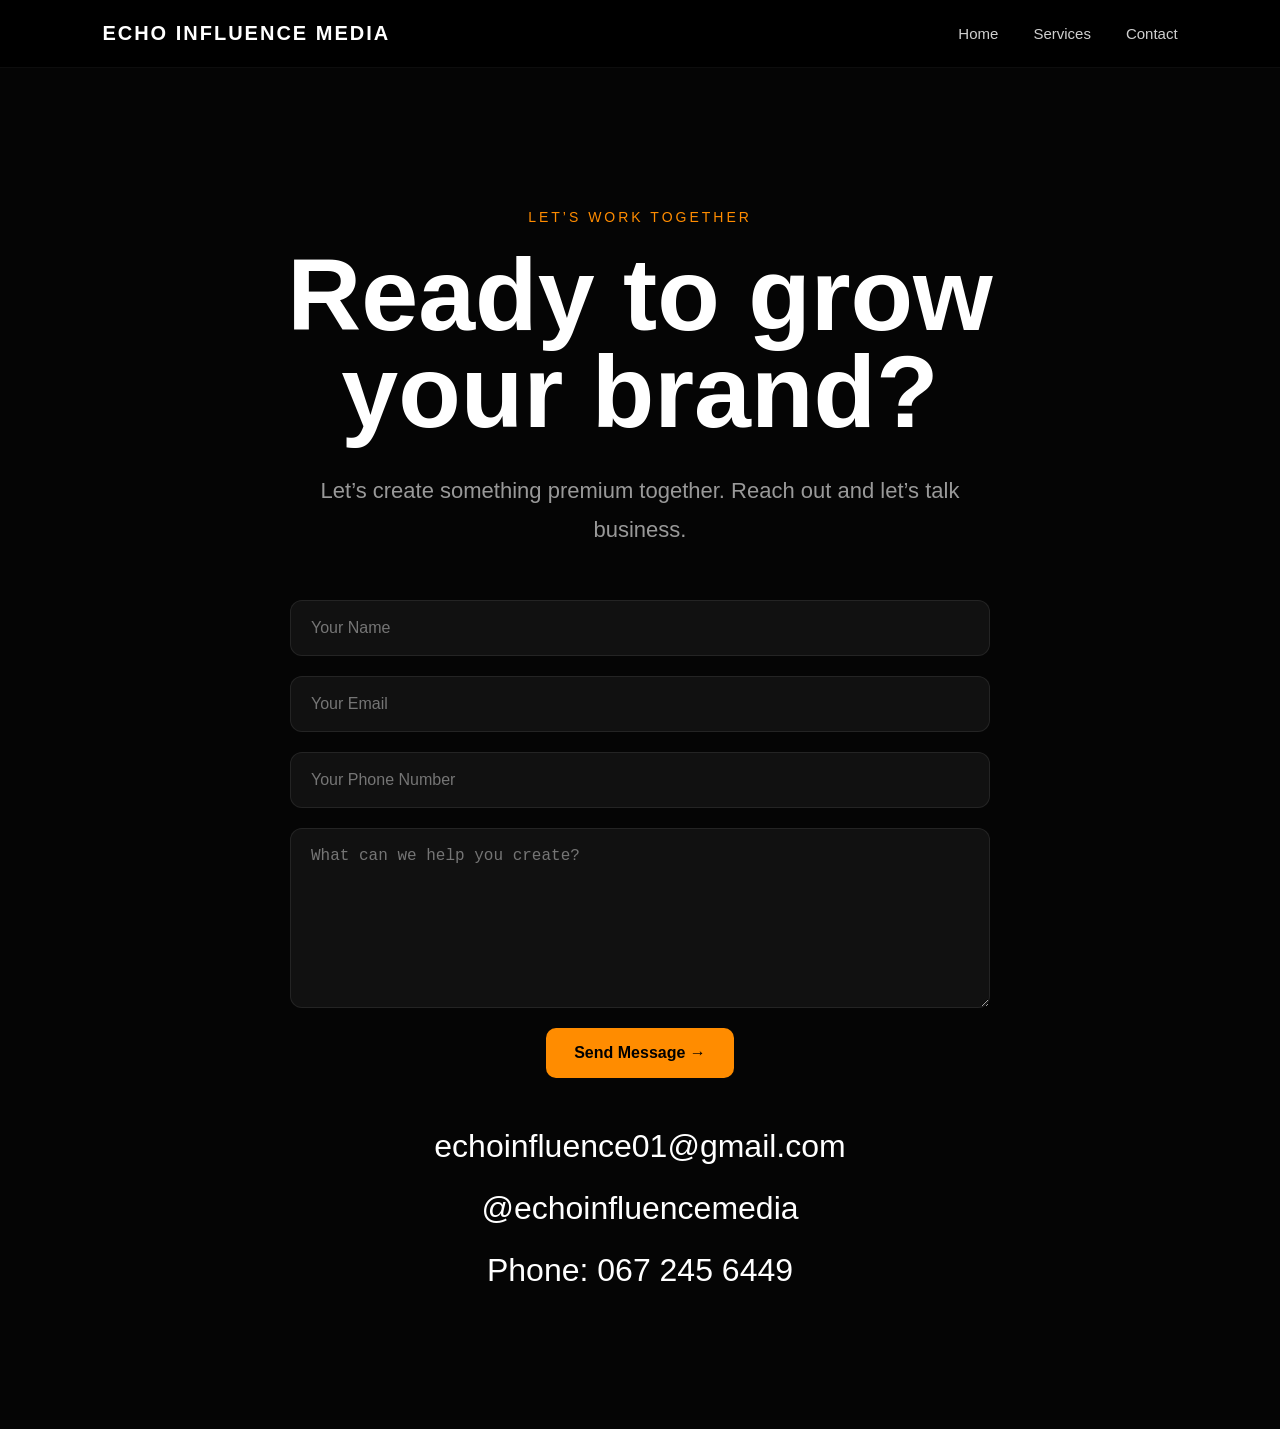
==== contact.html @ c9047beb "Contact page centre align" ====
<!DOCTYPE html>
<html lang="en">
<head>
    <meta charset="UTF-8">
    <meta name="viewport" content="width=device-width, initial-scale=1.0">
    <title>Contact | Echo Influence</title>
    <link rel="icon" type="image/x-icon" href="favicon.ico">

    <link rel="stylesheet" href="css/style.css">
</head>

<body>

    <!-- NAVBAR -->
    <nav class="navbar">

    <h2>ECHO INFLUENCE MEDIA</h2>

    <!-- HAMBURGER -->
    <div class="hamburger" id="hamburger">

        <span></span>
        <span></span>
        <span></span>

    </div>

    <!-- NAV LINKS -->
    <div class="nav-links" id="navLinks">

        <a href="index.html">Home</a>
        <a href="services.html">Services</a>
        <a href="contact.html">Contact</a>

    </div>

</nav>

    <!-- CONTACT SECTION -->
   <!-- CONTACT SECTION -->
<section class="contact-page">

    <div class="contact-container">

        <span class="contact-small">
            LET’S WORK TOGETHER
        </span>

        <h1>
            Ready to grow your brand?
        </h1>

        <p>
            Let’s create something premium together.
            Reach out and let’s talk business.
        </p>

        <!-- CONTACT FORM -->
        <form 
            action="https://formsubmit.co/echoinfluence01@gmail.com" 
            method="POST"
            class="contact-form"
        >

            <!-- Disable Captcha -->
            <input type="hidden" name="_captcha" value="false">

            <!-- Email Subject -->
            <input type="hidden" name="_subject" value="New Echo Influence Lead">

            <!-- Redirect After Submit -->
            <input type="hidden" name="_next" value="https://gentle-wave-03df62a10.7.azurestaticapps.net/contact.html">

            <input 
                type="text" 
                name="name" 
                placeholder="Your Name"
                required
            >

            <input 
                type="email" 
                name="email" 
                placeholder="Your Email"
                required
            >

            <input 
                type="tel" 
                name="phone" 
                placeholder="Your Phone Number"
            >

            <textarea 
                name="message" 
                placeholder="What can we help you create?"
                required
            ></textarea>

            <button type="submit">
                Send Message →
            </button>

        </form>

        <!-- CONTACT LINKS -->
        <div class="contact-links">

            <a href="mailto:echoinfluence01@gmail.com">
                echoinfluence01@gmail.com
            </a>

            <a href="https://instagram.com/echoinfluencemedia" target="_blank">
                @echoinfluencemedia
            </a>

           <a>
            Phone: 067 245 6449


           </a>
                
             

        </div>

    </div>

</section>

    <script src="js/script.js"></script>





</body>
</html>
---- css/style.css ----
/* RESET */
*{
    margin:0;
    padding:0;
    box-sizing:border-box;
}

html{
    scroll-behavior:smooth;
}

body{
    font-family:'Segoe UI',sans-serif;
    background:#050505;
    color:white;
    overflow-x:hidden;
}

/* NAVBAR */
.navbar{
    display:flex;
    justify-content:space-between;
    align-items:center;
    padding:22px 8%;
    position:sticky;
    top:0;
    z-index:1000;
    background:rgba(0,0,0,0.95);
    backdrop-filter:blur(10px);
    border-bottom:1px solid rgba(255,255,255,0.05);
}

.navbar h2{
    font-size:20px;
    letter-spacing:2px;
    font-weight:700;
}

.nav-links{
    display:flex;
    gap:35px;
}

.nav-links a{
    text-decoration:none;
    color:#cfcfcf;
    font-size:15px;
    transition:0.3s ease;
}

.nav-links a:hover{
    color:#ff8c00;
}

/* HAMBURGER */
.hamburger{
    display:none;
    flex-direction:column;
    gap:6px;
    cursor:pointer;
    z-index:2000;
}

.hamburger span{
    width:28px;
    height:2px;
    background:white;
    transition:0.3s;
}





/* HERO */
.hero-farm{
    min-height:100vh;
    position:relative;
    overflow:hidden;
    display:flex;
    justify-content:center;
    align-items:center;
    padding:120px 5%;
}

.hero-bg-text{
    position:absolute;
    top:50%;
    left:50%;
    transform:translate(-50%, -50%);
   font-size:clamp(20px, 5vw, 45px);
    color:rgba(255,255,255,0.03);
    font-weight:900;
    text-align:center;
    line-height:1.1;
    width:200%;
    letter-spacing:10px;
}

.hero-content{
    position:relative;
    z-index:2;
    text-align:center;
}

.hero-image{
    width:100%;
    max-width:1100px;
    border-radius:16px;
}

.hero-caption{
    margin-top:15px;
    color:#888;
    font-size:13px;
    text-align:right;
}

/* HOME SERVICES */
.services-section{
    padding:120px 8%;
    background:#050505;
}

.services-container{
    display:flex;
    flex-direction:column;
}

.service-item{
    border-top:1px solid rgba(255,255,255,0.08);
    padding:50px 0;
    transition:0.3s ease;
}

.service-item:last-child{
    border-bottom:1px solid rgba(255,255,255,0.08);
}

.service-item h2{
    font-size:16px;
    color:#666;
    margin-bottom:15px;
}

.service-item h3{
    font-size:clamp(34px,5vw,62px);
    margin-bottom:15px;
    color:#bcbcbc;
    transition:0.3s;
}

.service-item p{
    max-width:550px;
    color:#777;
    line-height:1.8;
    opacity:0;
    transform:translateY(10px);
    transition:0.3s;
}

.service-item:hover h3{
    color:white;
    transform:translateX(10px);
}

.service-item:hover p{
    opacity:1;
    transform:translateY(0);
}

/* CTA */
.cta-section{
    padding:120px 8%;
    border-top:1px solid rgba(255,255,255,0.08);
}

.cta-container{
    max-width:700px;
}

.cta-container h2{
    font-size:clamp(42px,5vw,68px);
    line-height:1.1;
    margin-bottom:20px;
}

.cta-container p{
    color:#888;
    font-size:22px;
    margin-bottom:35px;
    line-height:1.7;
}

.cta-button{
    display:inline-block;
    text-decoration:none;
    color:white;
    font-size:20px;
    border-bottom:1px solid white;
    padding-bottom:5px;
    transition:0.3s;
}

.cta-button:hover{
    color:#ff8c00;
    border-color:#ff8c00;
}

/* PAGE HEADER */
.page-header{
    padding:140px 8% 100px;
}

.page-header h1{
    font-size:clamp(56px,8vw,96px);
    line-height:1;
    margin-bottom:20px;
}

.page-header p{
    color:#888;
    max-width:600px;
    line-height:1.8;
    font-size:20px;
}

/* SERVICES PAGE */
.services-page{
    padding:0 8% 120px;
}

.service-row{
    display:flex;
    align-items:center;
    justify-content:space-between;
    gap:100px;
    margin-bottom:160px;
}

.service-row.reverse{
    flex-direction:row-reverse;
}

.service-text{
    flex:1;
}

.service-text span{
    color:#666;
    font-size:14px;
    letter-spacing:2px;
}

.service-text h2{
    font-size:clamp(42px,5vw,72px);
    margin:15px 0;
    line-height:1;
}

.service-text p{
    color:#999;
    line-height:1.8;
    max-width:500px;
    font-size:18px;
}

.service-image{
    flex:1;
    display:flex;
    justify-content:center;
}

.service-image img{
    width:100%;
    max-width:600px;
    border-radius:18px;
    object-fit:cover;
}

/* CONTACT PAGE */
.contact-page{
    min-height:100vh;
    display:flex;
    justify-content:center;
    align-items:center;
    padding:140px 5%;
}

.contact-container{
    max-width:900px;
    width:100%;
    text-align:center;
}

.contact-small{
    color:#ff8c00;
    letter-spacing:3px;
    font-size:14px;
}

.contact-container h1{
    font-size:clamp(60px,8vw,110px);
    line-height:0.95;
    margin:20px 0 30px;
}

.contact-container p{
    color:#999;
    font-size:22px;
    line-height:1.8;
    max-width:700px;
    margin:0 auto 50px;
}

.contact-links{
    display:flex;
    flex-direction:column;
    align-items:center;
    gap:25px;
}

.contact-links a{
    color:white;
    text-decoration:none;
    font-size:32px;
    transition:0.3s;
    width:fit-content;
}

.contact-links a:hover{
    color:#ff8c00;
}

/* CONTACT FORM */
.contact-form{
    display:flex;
    flex-direction:column;
    gap:20px;
    margin:50px auto;
    max-width:700px;
    width:100%;
}

.contact-form input,
.contact-form textarea{
    width:100%;
    background:#111;
    border:1px solid rgba(255,255,255,0.08);
    padding:18px 20px;
    color:white;
    font-size:16px;
    border-radius:12px;
    outline:none;
    transition:0.3s;
}

.contact-form textarea{
    min-height:180px;
    resize:vertical;
}

.contact-form input:focus,
.contact-form textarea:focus{
    border-color:#ff8c00;
}

.contact-form button{
    width:fit-content;
    padding:16px 28px;
    background:#ff8c00;
    border:none;
    color:black;
    font-weight:700;
    border-radius:10px;
    cursor:pointer;
    transition:0.3s;
    font-size:16px;
    margin:0 auto;
}

.contact-form button:hover{
    background:#ff9d1f;
    transform:translateY(-2px);
}

/* MOBILE */
@media(max-width:768px){


    .hamburger{
        display:flex;
    }

    .nav-links{
        position:absolute;
        top:100%;
        left:0;
        width:100%;
        background:#050505;
        flex-direction:column;
        padding:30px 5%;
        gap:25px;

        opacity:0;
        pointer-events:none;
        transform:translateY(-10px);

        transition:0.3s ease;
        border-bottom:1px solid rgba(255,255,255,0.08);
    }

    .nav-links.active{
        opacity:1;
        pointer-events:auto;
        transform:translateY(0);
    }

    .nav-links a{
        font-size:18px;
    }


    .navbar{
        padding:18px 5%;
    }

    .navbar h2{
        font-size:15px;
    }

   

    .hero-farm{
        min-height:90vh;
        padding-top:140px;
    }

    .hero-bg-text{
        font-size:clamp(20px, 5vw, 45px);
        width:300%;
    }

    .hero-image{
        max-width:100%;
    }

    .services-section{
        padding:80px 5%;
    }

    .service-item{
        padding:35px 0;
    }

    .service-item h3{
        font-size:42px;
    }

    .service-item p{
        opacity:1;
        transform:none;
        font-size:16px;
    }

    .cta-section{
        padding:80px 5%;
    }

    .cta-container p{
        font-size:18px;
    }

    .page-header{
        padding:100px 5% 60px;
    }

    .page-header h1{
        font-size:52px;
    }

    .page-header p{
        font-size:18px;
    }

    .services-page{
        padding:0 5% 80px;
    }

    .service-row{
        flex-direction:column;
        gap:40px;
        margin-bottom:100px;
    }

    .service-row.reverse{
        flex-direction:column;
    }

    .service-text h2{
        font-size:42px;
    }

    .service-text p{
        font-size:16px;
    }

    .contact-page{
        padding:120px 5%;
        justify-content:center;
        align-items:center;
        text-align:center;
    }

    .contact-container h1{
        font-size:56px;
        text-align:center;

    }

    .contact-container p{
        font-size:18px;
        text-align:center;
        margin-left:auto;
        margin-right:auto;
    }

    .contact-form{
        margin-left:auto;
        margin-right:auto;
    }

    .contact-links a{
        font-size:20px;
        word-break:break-word;
        align-items:center;
    }

}
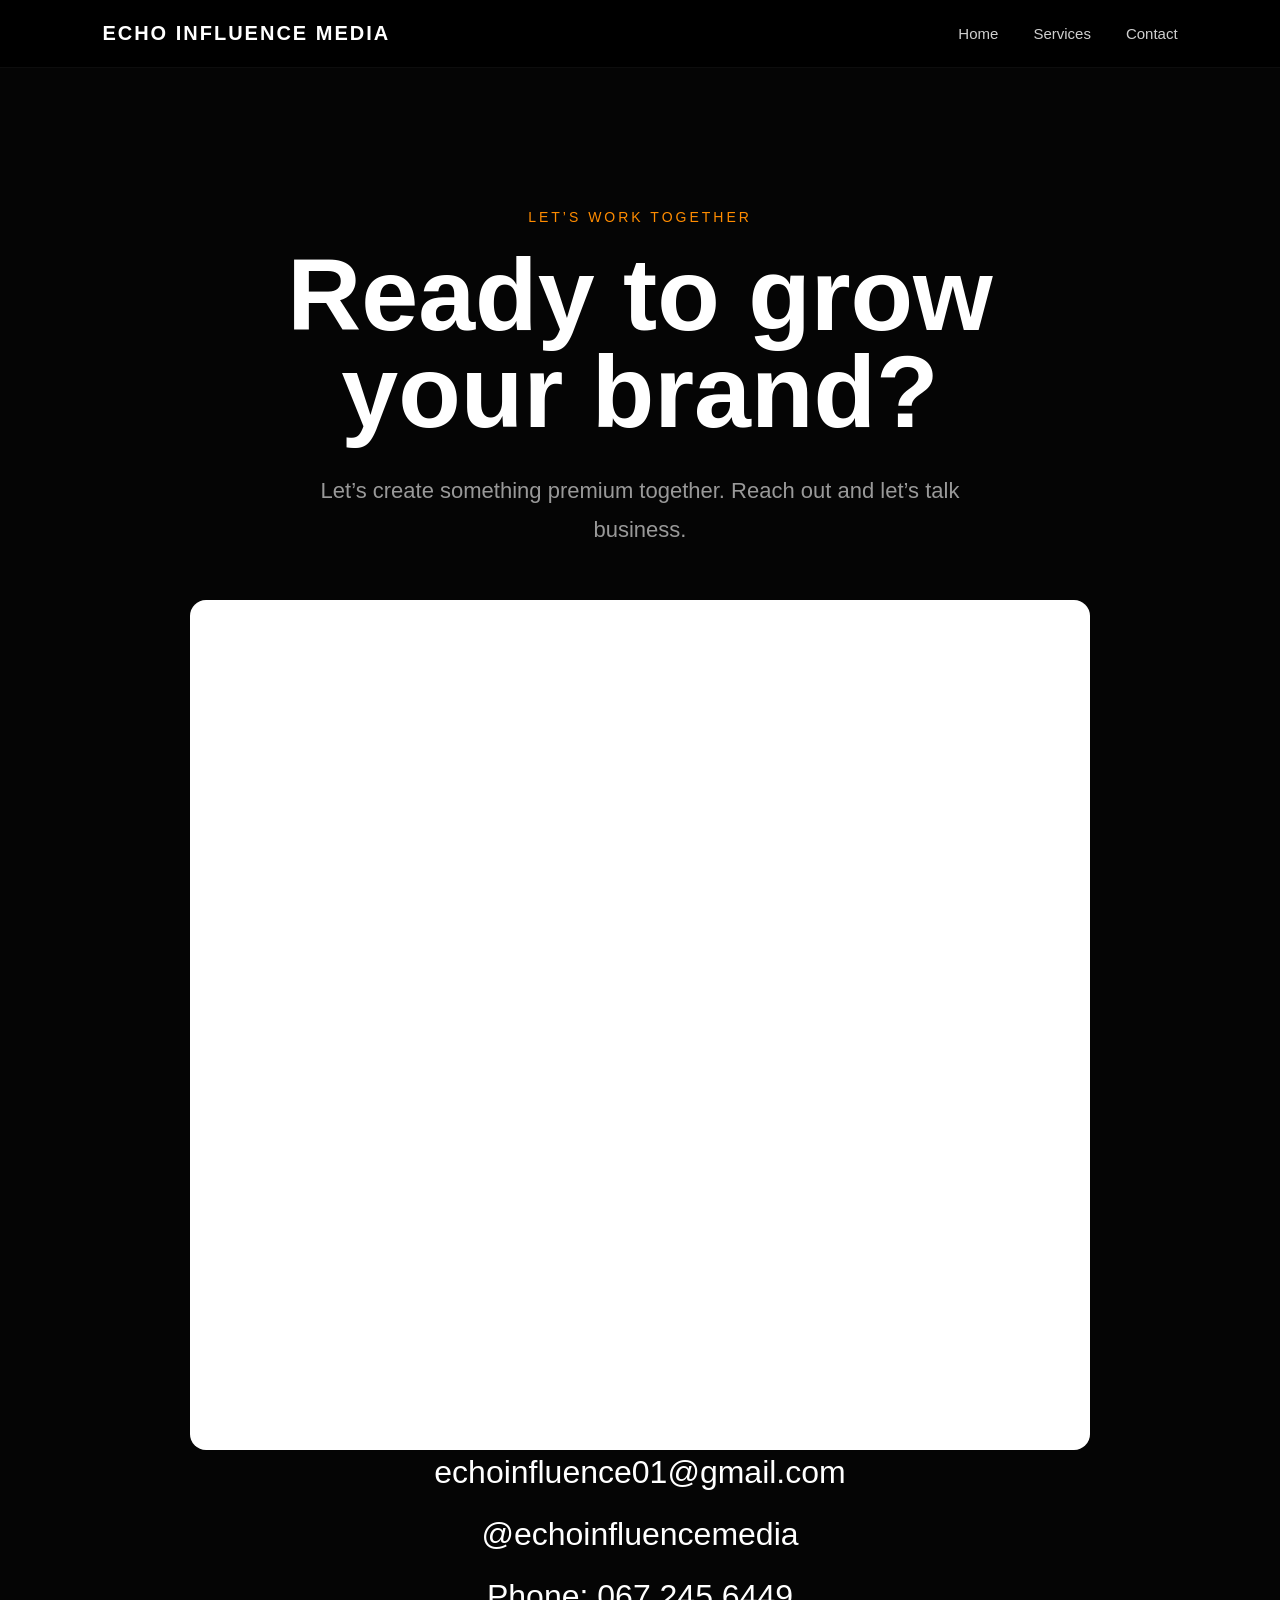
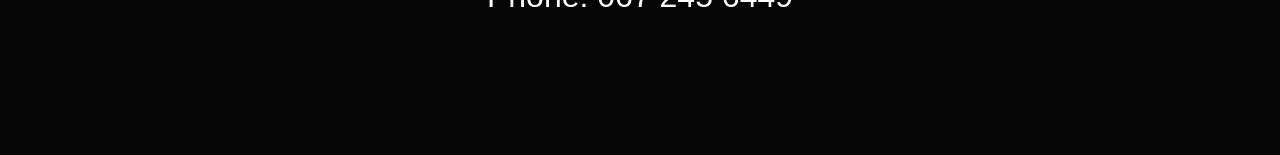
==== commit c6eb330a: "Replace FormSubmit with Microsoft Forms contact form" ====
--- a/contact.html
+++ b/contact.html
@@ -4,6 +4,14 @@
     <meta charset="UTF-8">
     <meta name="viewport" content="width=device-width, initial-scale=1.0">
     <title>Contact | Echo Influence</title>
+    <meta 
+    name="description" 
+    content="Contact Echo Influence Media to grow your brand through premium digital marketing and creative services."
+>
+<meta 
+    name="keywords" 
+    content="social media agency, website design, branding, content creation, digital marketing South Africa"
+>
     <link rel="icon" type="image/x-icon" href="favicon.ico">
 
     <link rel="stylesheet" href="css/style.css">
@@ -55,53 +63,22 @@
             Reach out and let’s talk business.
         </p>
 
-        <!-- CONTACT FORM -->
-        <form 
-            action="https://formsubmit.co/echoinfluence01@gmail.com" 
-            method="POST"
-            class="contact-form"
-        >
+       <!-- MICROSOFT FORM -->
+<div class="contact-form-embed">
 
-            <!-- Disable Captcha -->
-            <input type="hidden" name="_captcha" value="false">
+    <iframe 
+        src="https://forms.microsoft.com/Pages/ResponsePage.aspx?id=DQSIkWdsW0yxEjajBLZtrQAAAAAAAAAAAAMAAa2QvzxURUFXMVM0OUFZMkJNUENBODlBRTlBWEhENS4u&embed=true"
+        frameborder="0"
+        marginwidth="0"
+        marginheight="0"
+        allowfullscreen
+        webkitallowfullscreen
+        mozallowfullscreen
+        msallowfullscreen
+    >
+    </iframe>
 
-            <!-- Email Subject -->
-            <input type="hidden" name="_subject" value="New Echo Influence Lead">
-
-            <!-- Redirect After Submit -->
-            <input type="hidden" name="_next" value="https://gentle-wave-03df62a10.7.azurestaticapps.net/contact.html">
-
-            <input 
-                type="text" 
-                name="name" 
-                placeholder="Your Name"
-                required
-            >
-
-            <input 
-                type="email" 
-                name="email" 
-                placeholder="Your Email"
-                required
-            >
-
-            <input 
-                type="tel" 
-                name="phone" 
-                placeholder="Your Phone Number"
-            >
-
-            <textarea 
-                name="message" 
-                placeholder="What can we help you create?"
-                required
-            ></textarea>
-
-            <button type="submit">
-                Send Message →
-            </button>
-
-        </form>
+</div>
 
         <!-- CONTACT LINKS -->
         <div class="contact-links">
--- a/css/style.css
+++ b/css/style.css
@@ -384,6 +384,21 @@
     transform:translateY(-2px);
 }
 
+.contact-form-embed{
+    width:100%;
+    margin-top:40px;
+}
+
+.contact-form-embed iframe{
+    width:100%;
+    height:850px;
+    border:none;
+    border-radius:16px;
+    background:white;
+}
+
+
+
 /* MOBILE */
 @media(max-width:768px){
 
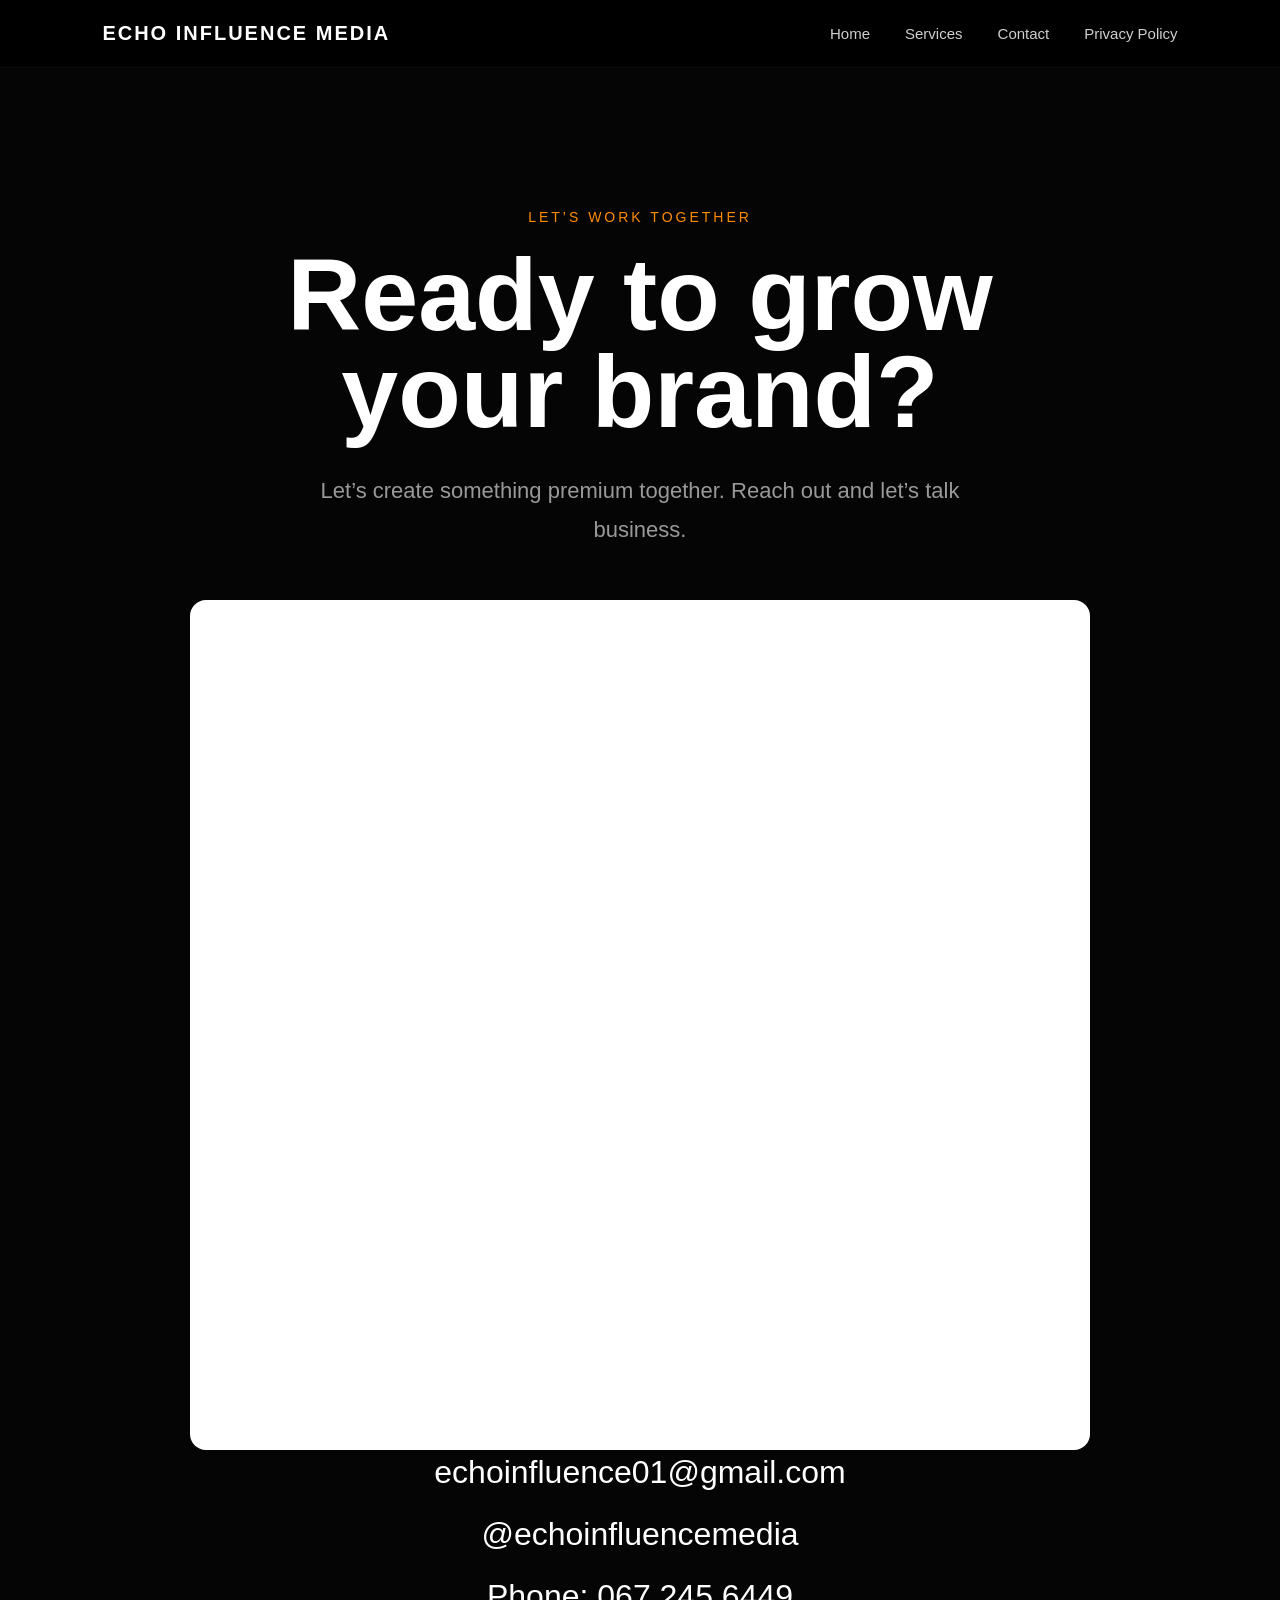
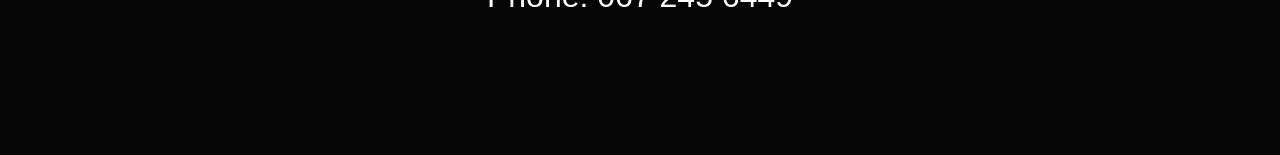
==== commit b62a79d0: "Privacy Policy added" ====
--- a/contact.html
+++ b/contact.html
@@ -20,13 +20,14 @@
 <body>
 
     <!-- NAVBAR -->
-    <nav class="navbar">
+ <nav class="navbar">
 
     <h2>ECHO INFLUENCE MEDIA</h2>
 
     <!-- HAMBURGER -->
     <div class="hamburger" id="hamburger">
 
+        <span></span>
         <span></span>
         <span></span>
         <span></span>
@@ -39,6 +40,7 @@
         <a href="index.html">Home</a>
         <a href="services.html">Services</a>
         <a href="contact.html">Contact</a>
+        <a href="privacy.html">Privacy Policy</a>
 
     </div>
 
--- a/css/style.css
+++ b/css/style.css
@@ -398,6 +398,31 @@
 }
 
 
+.privacy-page{
+    padding:120px 10%;
+    max-width:900px;
+    margin:auto;
+}
+
+.privacy-page h1{
+    margin-bottom:20px;
+}
+
+.privacy-page h2{
+    margin-top:40px;
+    margin-bottom:10px;
+}
+
+.privacy-page p,
+.privacy-page li{
+    line-height:1.8;
+}
+
+.privacy-page ul{
+    padding-left:20px;
+}
+
+
 
 /* MOBILE */
 @media(max-width:768px){
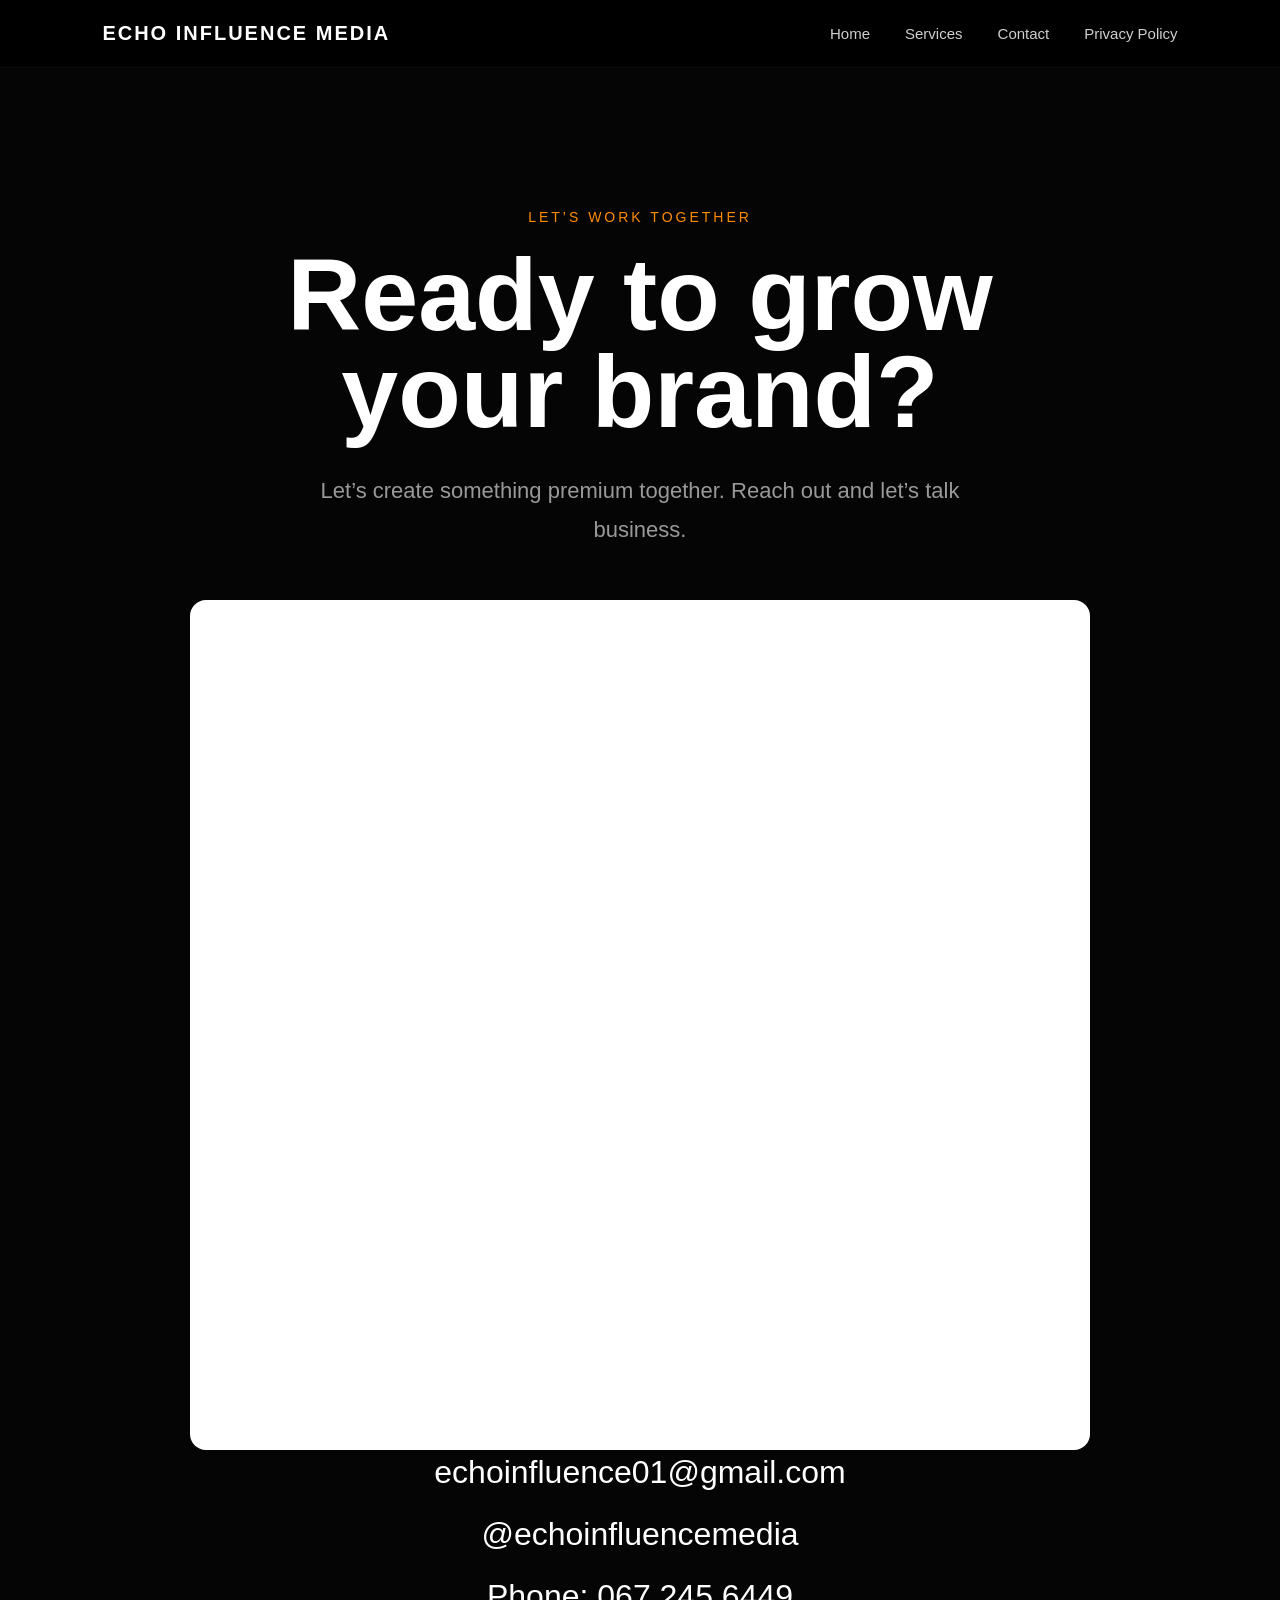
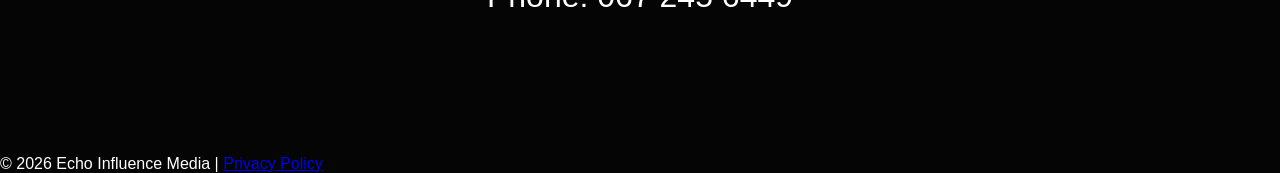
==== commit 63ff5a6e: "footer with privacy policy added" ====
--- a/contact.html
+++ b/contact.html
@@ -114,4 +114,12 @@
 
 
 </body>
+
+<footer>
+    <p>
+        © 2026 Echo Influence Media |
+        <a href="privacy.html">Privacy Policy</a>
+    </p>
+</footer>
+
 </html>
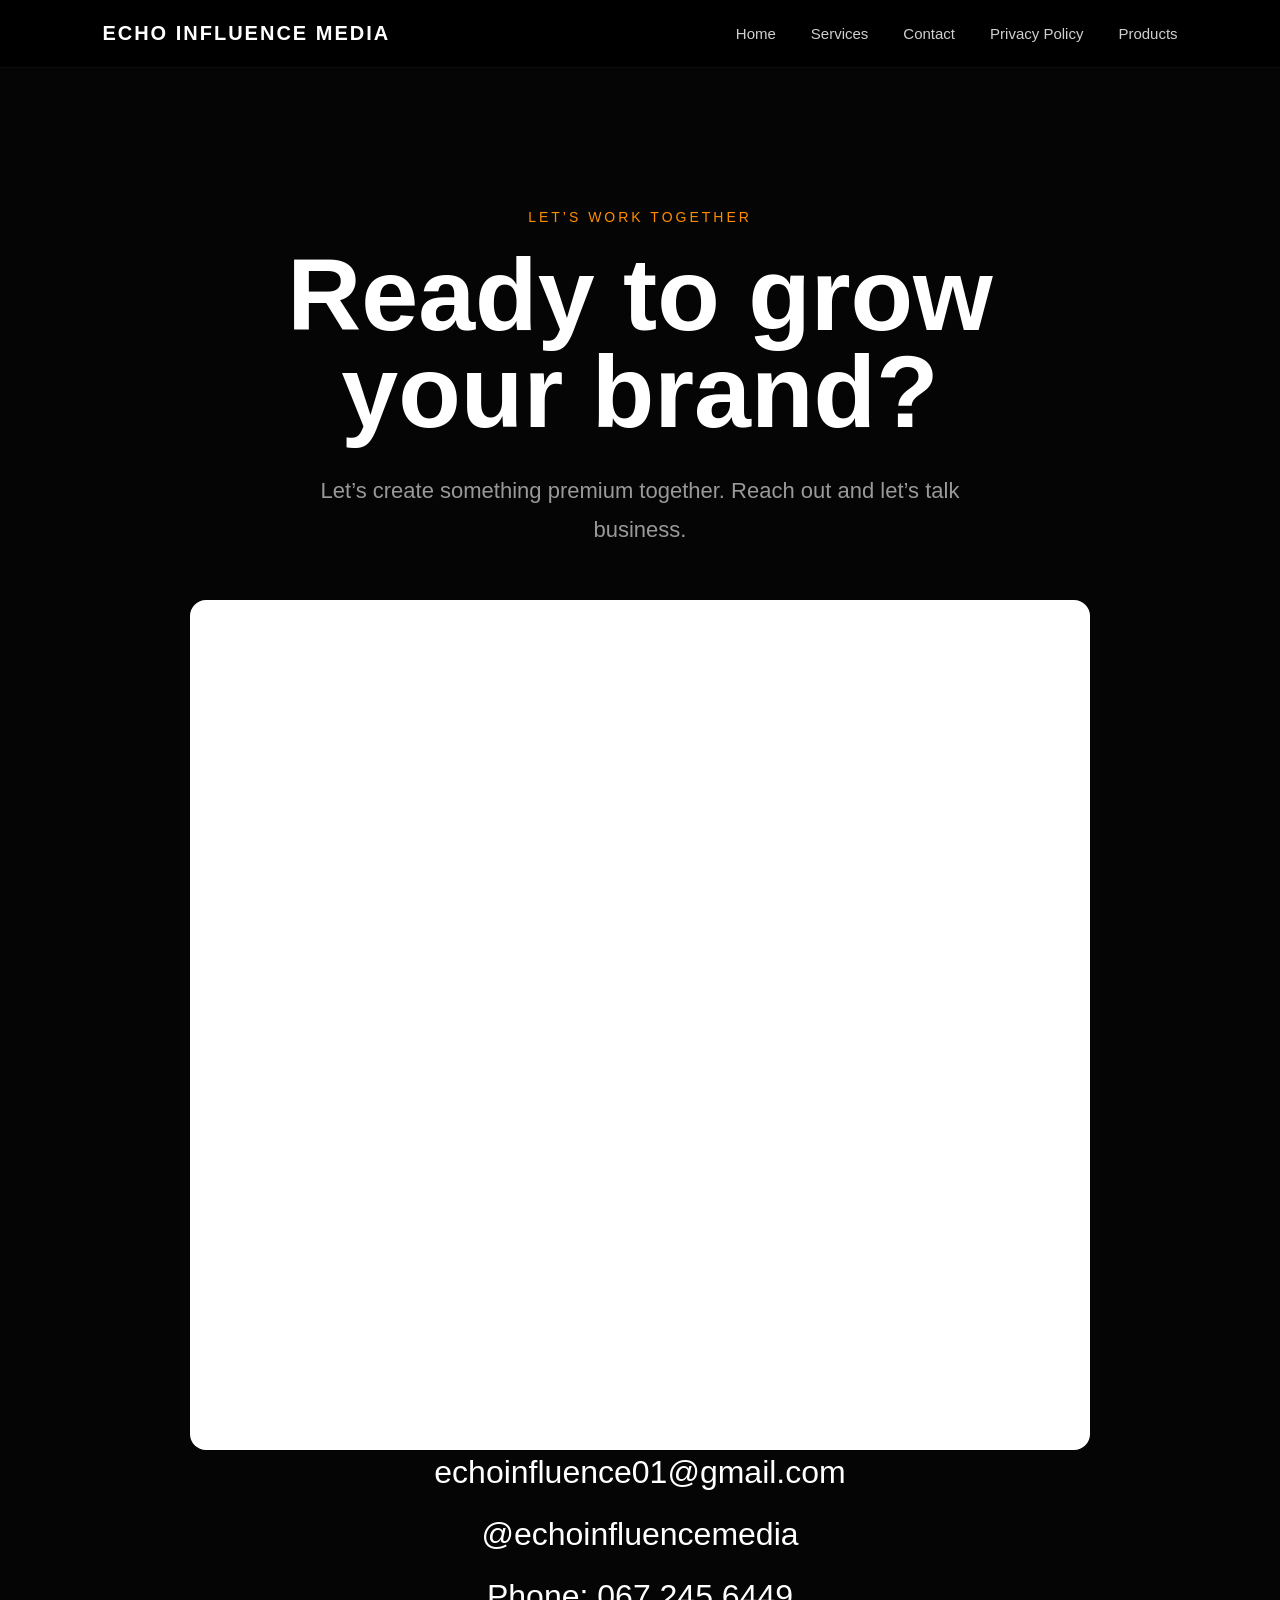
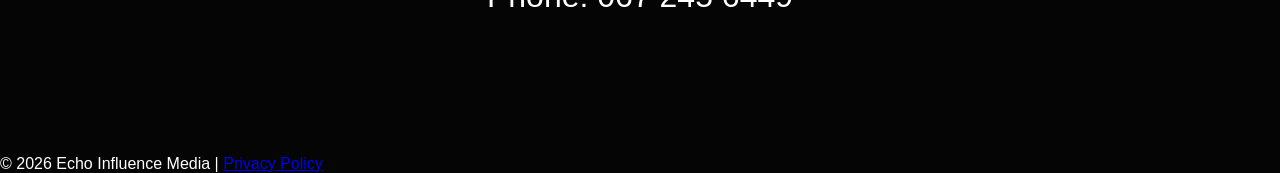
==== commit 0ff6a4fe: "basic products page added" ====
--- a/contact.html
+++ b/contact.html
@@ -19,7 +19,7 @@
 
 <body>
 
-    <!-- NAVBAR -->
+ <!-- NAVBAR -->
  <nav class="navbar">
 
     <h2>ECHO INFLUENCE MEDIA</h2>
@@ -31,6 +31,7 @@
         <span></span>
         <span></span>
         <span></span>
+         <span></span>
 
     </div>
 
@@ -41,6 +42,7 @@
         <a href="services.html">Services</a>
         <a href="contact.html">Contact</a>
         <a href="privacy.html">Privacy Policy</a>
+        <a href="products.html">Products</a>
 
     </div>
 
--- a/css/style.css
+++ b/css/style.css
@@ -423,6 +423,91 @@
 }
 
 
+/* PRODUCTS PAGE */
+
+.products-page{
+    padding:0 8% 120px;
+}
+
+.product-row{
+    display:flex;
+    align-items:center;
+    gap:80px;
+}
+
+.product-image{
+    flex:1;
+}
+
+.product-content{
+    flex:1;
+}
+
+.product-content span{
+    color:#777;
+    letter-spacing:2px;
+    font-size:14px;
+}
+
+.product-content h2{
+    font-size:clamp(40px,5vw,70px);
+    margin:15px 0;
+}
+
+.product-price{
+    font-size:32px;
+    font-weight:700;
+    color:#ff8c00;
+    margin-bottom:25px;
+}
+
+.product-content p{
+    color:#999;
+    line-height:1.8;
+    margin-bottom:25px;
+}
+
+.product-content ul{
+    margin-bottom:35px;
+    padding-left:20px;
+}
+
+.product-content li{
+    margin-bottom:12px;
+    color:#ccc;
+}
+
+.product-btn{
+    display:inline-block;
+    padding:16px 28px;
+    background:#ff8c00;
+    color:#000;
+    text-decoration:none;
+    font-weight:700;
+    border-radius:10px;
+    transition:0.3s;
+}
+
+.product-btn:hover{
+    transform:translateY(-2px);
+}
+
+.product-placeholder{
+    width:100%;
+    height:450px;
+    background:#111;
+    border-radius:20px;
+    display:flex;
+    justify-content:center;
+    align-items:center;
+    color:#666;
+    font-size:20px;
+    border:1px solid rgba(255,255,255,0.05);
+}
+
+
+
+
 
 /* MOBILE */
 @media(max-width:768px){
@@ -576,4 +661,22 @@
         align-items:center;
     }
 
+
+    .product-row{
+        flex-direction:column;
+        gap:40px;
+    }
+
+    .product-placeholder{
+        height:300px;
+    }
+
+    .product-content h2{
+        font-size:42px;
+    }
+
+
+
+
+
 }
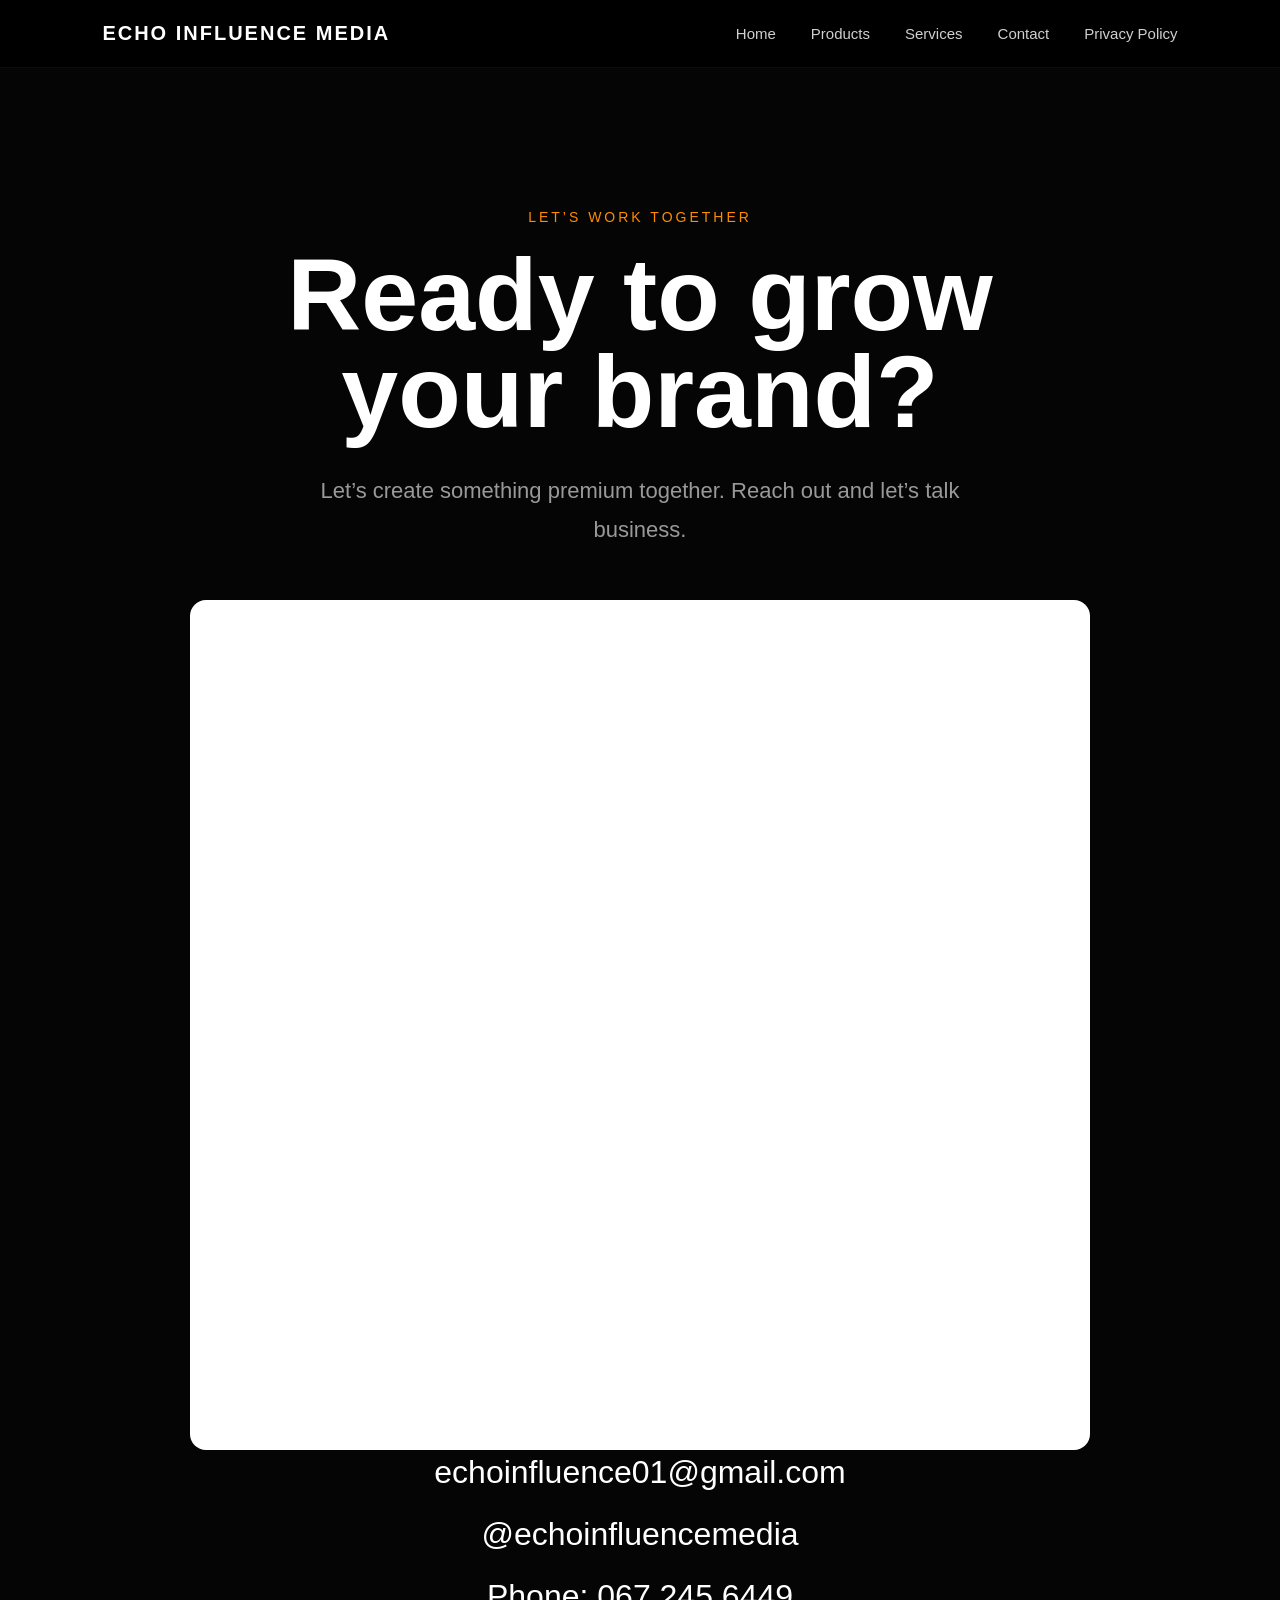
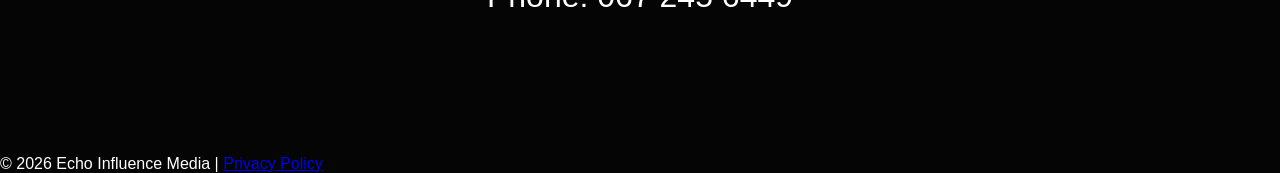
==== commit eaaf80e4: "Product page move and hambuger span issue fixed" ====
--- a/contact.html
+++ b/contact.html
@@ -19,7 +19,7 @@
 
 <body>
 
- <!-- NAVBAR -->
+   <!-- NAVBAR -->
  <nav class="navbar">
 
     <h2>ECHO INFLUENCE MEDIA</h2>
@@ -30,8 +30,7 @@
         <span></span>
         <span></span>
         <span></span>
-        <span></span>
-         <span></span>
+     
 
     </div>
 
@@ -39,10 +38,11 @@
     <div class="nav-links" id="navLinks">
 
         <a href="index.html">Home</a>
+        <a href="products.html">Products</a>
         <a href="services.html">Services</a>
         <a href="contact.html">Contact</a>
         <a href="privacy.html">Privacy Policy</a>
-        <a href="products.html">Products</a>
+      
 
     </div>
 
